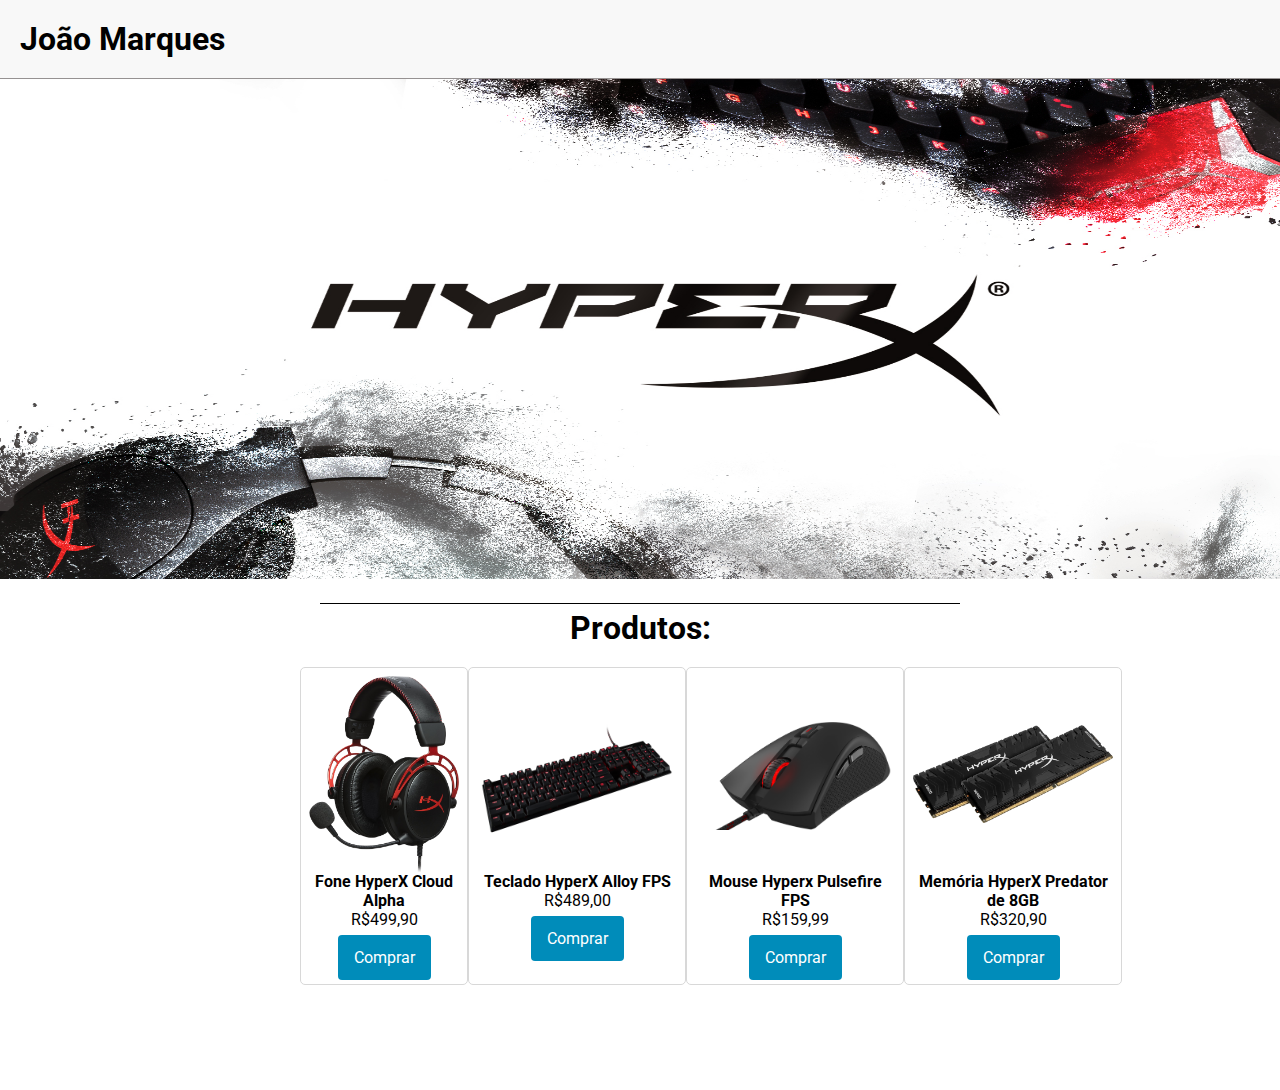
==== index.html @ 5cdc9b5f "Adicionando produtos dinamicamente" ====
<!DOCTYPE html>
<html lang="pt-BR">

<head>
  <meta charset="UTF-8">
  <meta http-equiv="X-UA-Compatible" content="IE=edge">
  <meta name="viewport" content="width=device-width, initial-scale=1.0">
  <link rel="preconnect" href="https://fonts.googleapis.com">
  <link rel="preconnect" href="https://fonts.gstatic.com" crossorigin>
  <link href="https://fonts.googleapis.com/css2?family=Roboto:wght@300&display=swap" rel="stylesheet">
  <link rel="stylesheet" href="style.css">
  <title>Document</title>
</head>

<body>
  <header>
    <h1>João Marques</h1>
  </header>
  <section>
    <img src="img/hyperx.jpg" alt="">
  </section>
  <hr>
  <section>
    <h1 class="section-title">Produtos:</h1>
    <div class="items-products"></div>
  </section>
  <script type="text/javascript" src="data.js"></script>
  <script type="text/javascript" src="script.js"></script>
</body>

</html>
---- style.css ----
* {
  padding: 0;
  margin: 0;
  vertical-align: baseline;
  list-style: none;
  border: 0;
  font-family: 'Roboto', sans-serif;
  }

.section-title {
  text-align: center;
  margin-bottom: 15px;
  font-size: 2rem; 
}

.items-products {
  padding: 5px 300px;
  display: flex;
  justify-content: space-between;
}

.item-Card {
  width: 250px;
  height: 300px;
  border: 1px solid rgb(216, 216, 216);
  padding: 8px;
  border-radius: 5px;
  margin-bottom: 100px;
}

.item-Card:hover {
  box-shadow: 5px 5px 10px rgb(0 0 0 / 10%);
  transform: scale(1.05);
}

.figure-img {
  width: auto;
  height: auto;
  margin: auto;
}

.normal {
  max-width:150px;
  max-height:250px;
}

.big {
  max-width:200px;
  max-height:300px;
}

.item-title {
  font-weight: bolder;
  text-align: center;
}

.item-price {
  text-align: center;
  font-weight: 400;
}

.item-button {
  background-color: #008CBA;
  border: none;
  color: white;
  padding: 13px 16px;
  text-align: center;
  display: inline-block;
  font-size: 16px;
  margin: 6px auto;
  display: block;
  border-radius: 4px;
}

.item-button:hover {
  background-color: #25a5cf;
}

figure {
  display: flex;
  height: 196px;
}

header {
  background-color: rgb(248, 248, 248);
  padding: 20px;
  box-shadow: 0rem 0rem 0.65rem rgba(0, 0, 0, 0.397);
  border-bottom: 1px solid rgb(150, 146, 146)
}

body {
  background-color:white;
}

hr {
  border-top: 1px solid black;
  width: 50%;
  margin: auto;
  margin-top: 20px;
  margin-bottom: 5px;
}

img {
  height: 500px;
  width: 100%;
}
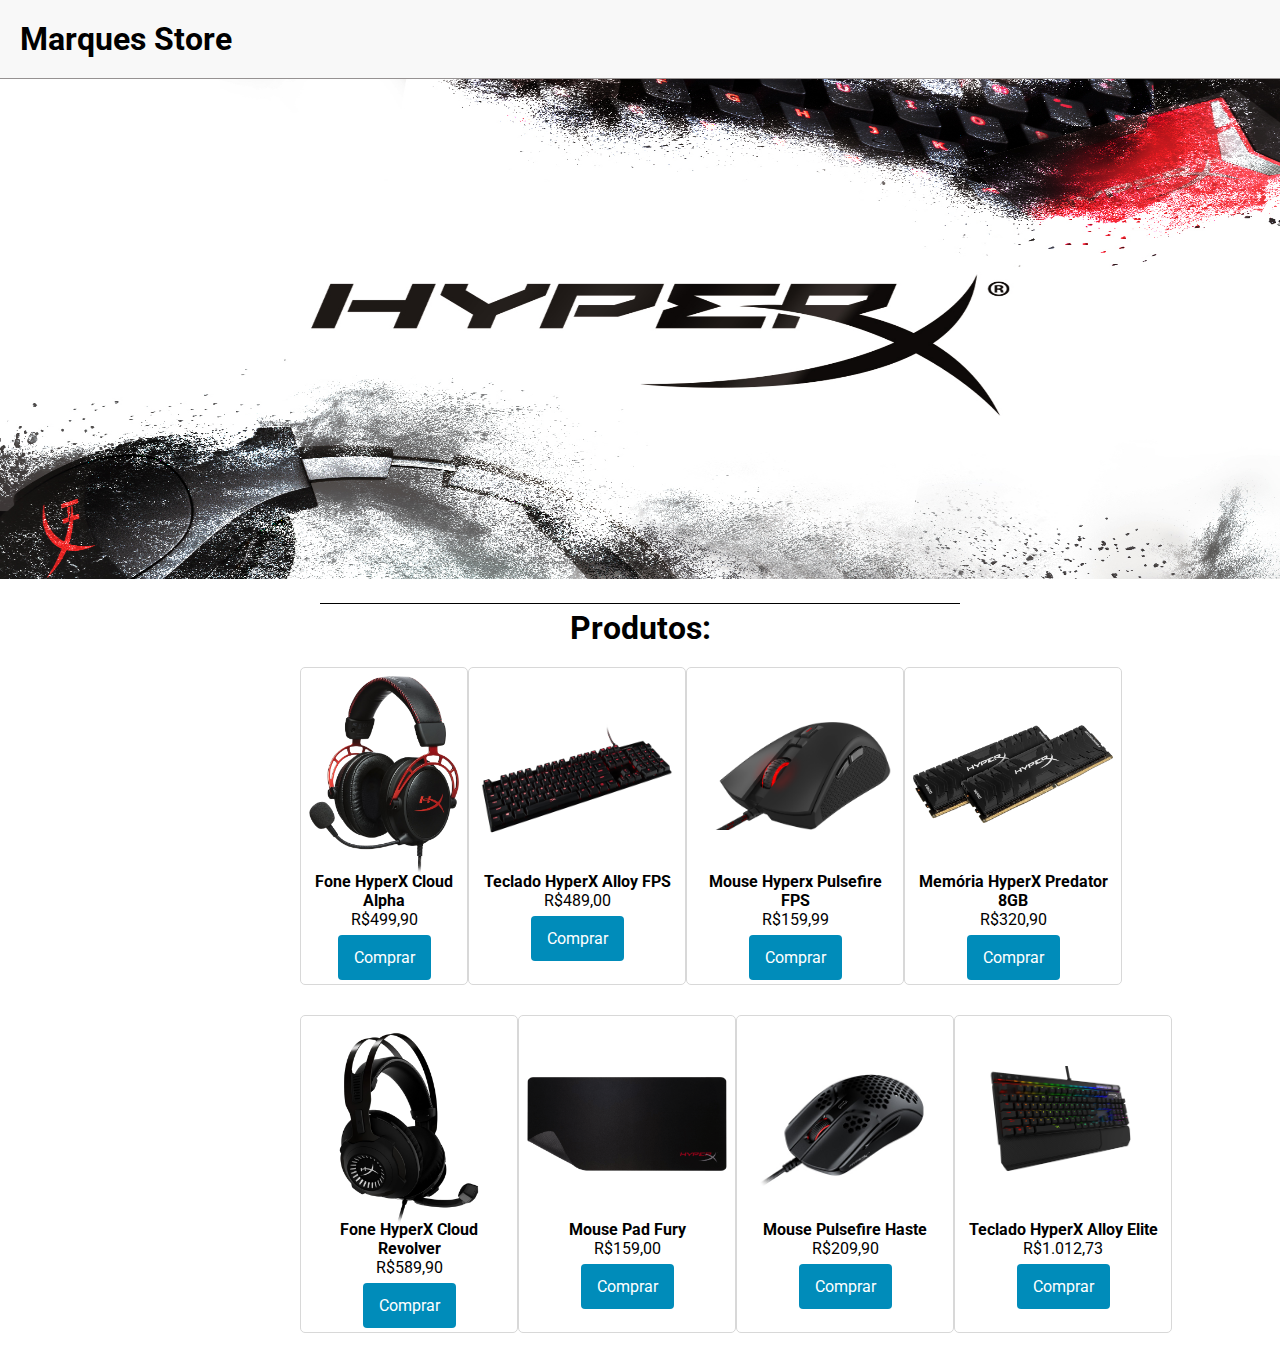
==== commit 65260479: "Adicionando fileiras dinamicamente" ====
--- a/index.html
+++ b/index.html
@@ -9,12 +9,12 @@
   <link rel="preconnect" href="https://fonts.gstatic.com" crossorigin>
   <link href="https://fonts.googleapis.com/css2?family=Roboto:wght@300&display=swap" rel="stylesheet">
   <link rel="stylesheet" href="style.css">
-  <title>Document</title>
+  <title>Marques Store</title>
 </head>
 
 <body>
   <header>
-    <h1>João Marques</h1>
+    <h1>Marques Store</h1>
   </header>
   <section>
     <img src="img/hyperx.jpg" alt="">
@@ -23,6 +23,7 @@
   <section>
     <h1 class="section-title">Produtos:</h1>
     <div class="items-products"></div>
+    <div class="items-products"></div>
   </section>
   <script type="text/javascript" src="data.js"></script>
   <script type="text/javascript" src="script.js"></script>
--- a/style.css
+++ b/style.css
@@ -25,7 +25,7 @@
   border: 1px solid rgb(216, 216, 216);
   padding: 8px;
   border-radius: 5px;
-  margin-bottom: 100px;
+  margin-bottom: 20px;
 }
 
 .item-Card:hover {
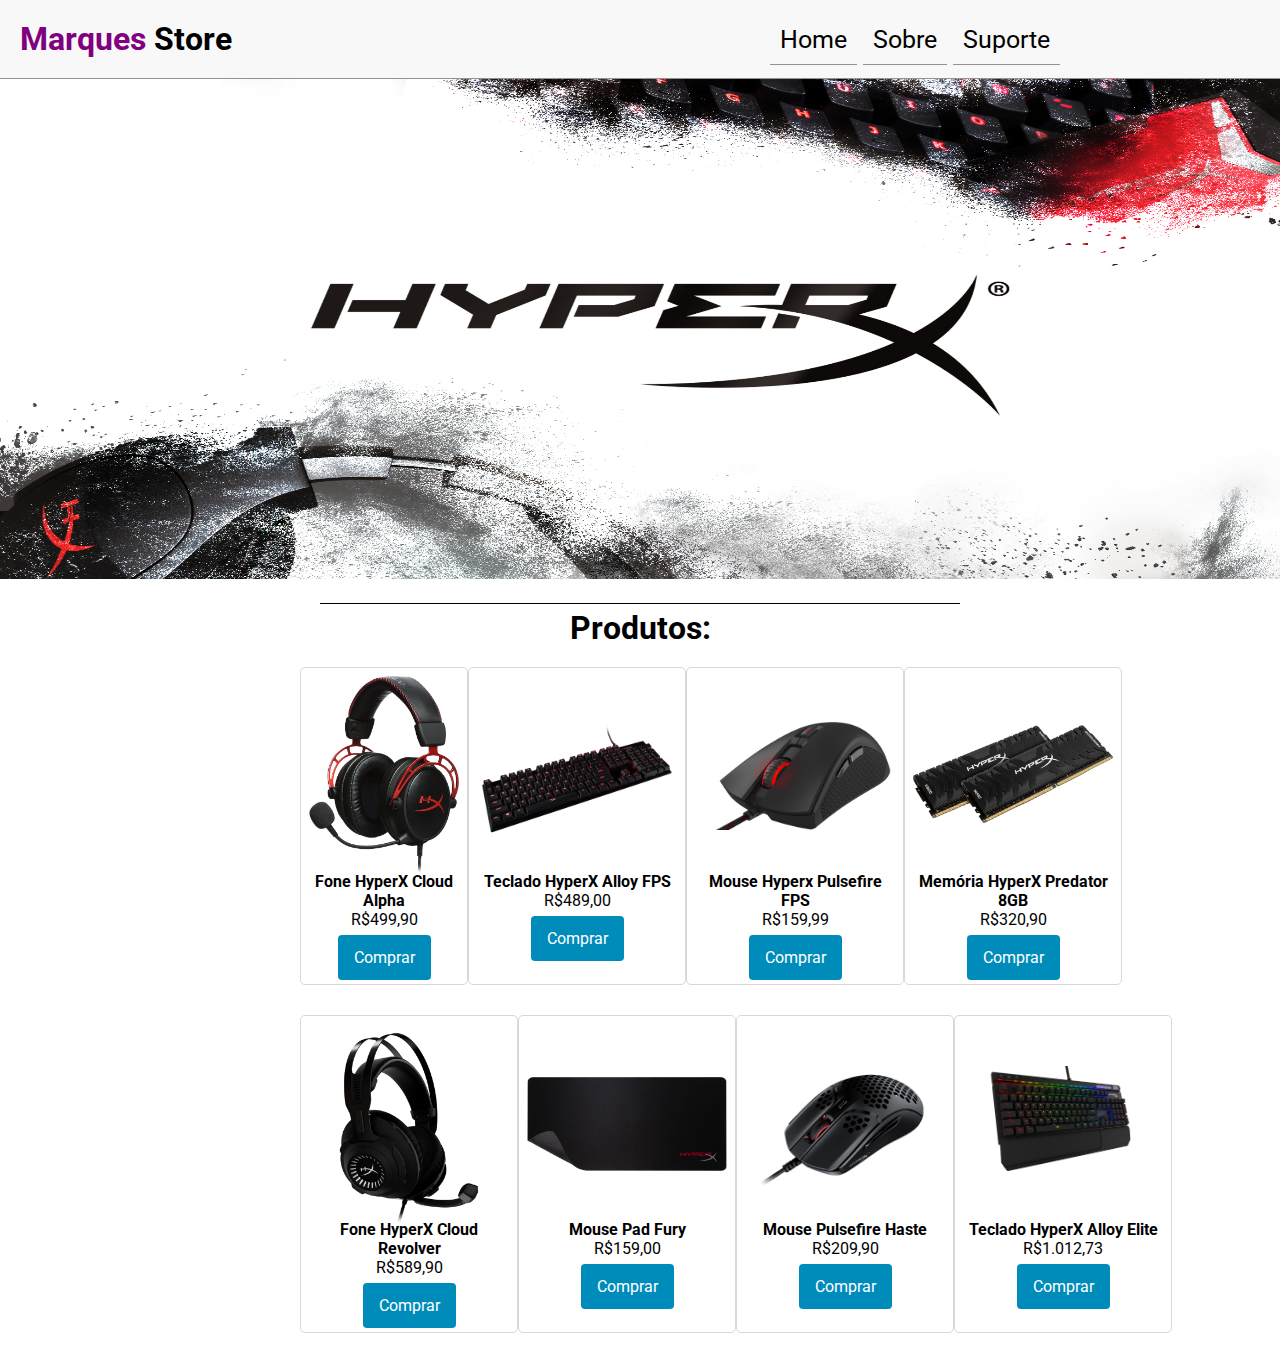
==== commit 9f53e4f9: "Melhorado o navbar" ====
--- a/index.html
+++ b/index.html
@@ -14,7 +14,14 @@
 
 <body>
   <header>
-    <h1>Marques Store</h1>
+    <h1> <span class="purple">Marques</span> Store</h1>
+    <nav>
+      <ul>
+        <li>Home</li>
+        <li>Sobre</li>
+        <li>Suporte</li>
+      </ul>
+    </nav>
   </header>
   <section>
     <img src="img/hyperx.jpg" alt="">
--- a/style.css
+++ b/style.css
@@ -26,11 +26,13 @@
   padding: 8px;
   border-radius: 5px;
   margin-bottom: 20px;
+  transition: 0.4s;
 }
 
 .item-Card:hover {
   box-shadow: 5px 5px 10px rgb(0 0 0 / 10%);
-  transform: scale(1.05);
+  transform: scale(1.10);
+  transition: 0.5s;
 }
 
 .figure-img {
@@ -74,6 +76,31 @@
 
 .item-button:hover {
   background-color: #25a5cf;
+  cursor: pointer;
+}
+
+.purple {
+  color: purple;
+}
+
+ul {
+  margin-top: 5px;
+  margin-right: 200px;
+}
+
+ul li {
+  padding: 10px;
+  border-bottom: 1px solid rgb(150, 146, 146);
+  display: inline;
+}
+
+ul li:hover {
+  border-bottom: 1px solid rgb(58, 58, 58);
+  cursor: pointer;
+}
+
+nav {
+  font-size: 25px;
 }
 
 figure {
@@ -82,10 +109,12 @@
 }
 
 header {
+  justify-content: space-between;
   background-color: rgb(248, 248, 248);
   padding: 20px;
   box-shadow: 0rem 0rem 0.65rem rgba(0, 0, 0, 0.397);
-  border-bottom: 1px solid rgb(150, 146, 146)
+  border-bottom: 1px solid rgb(150, 146, 146);
+  display: flex;
 }
 
 body {
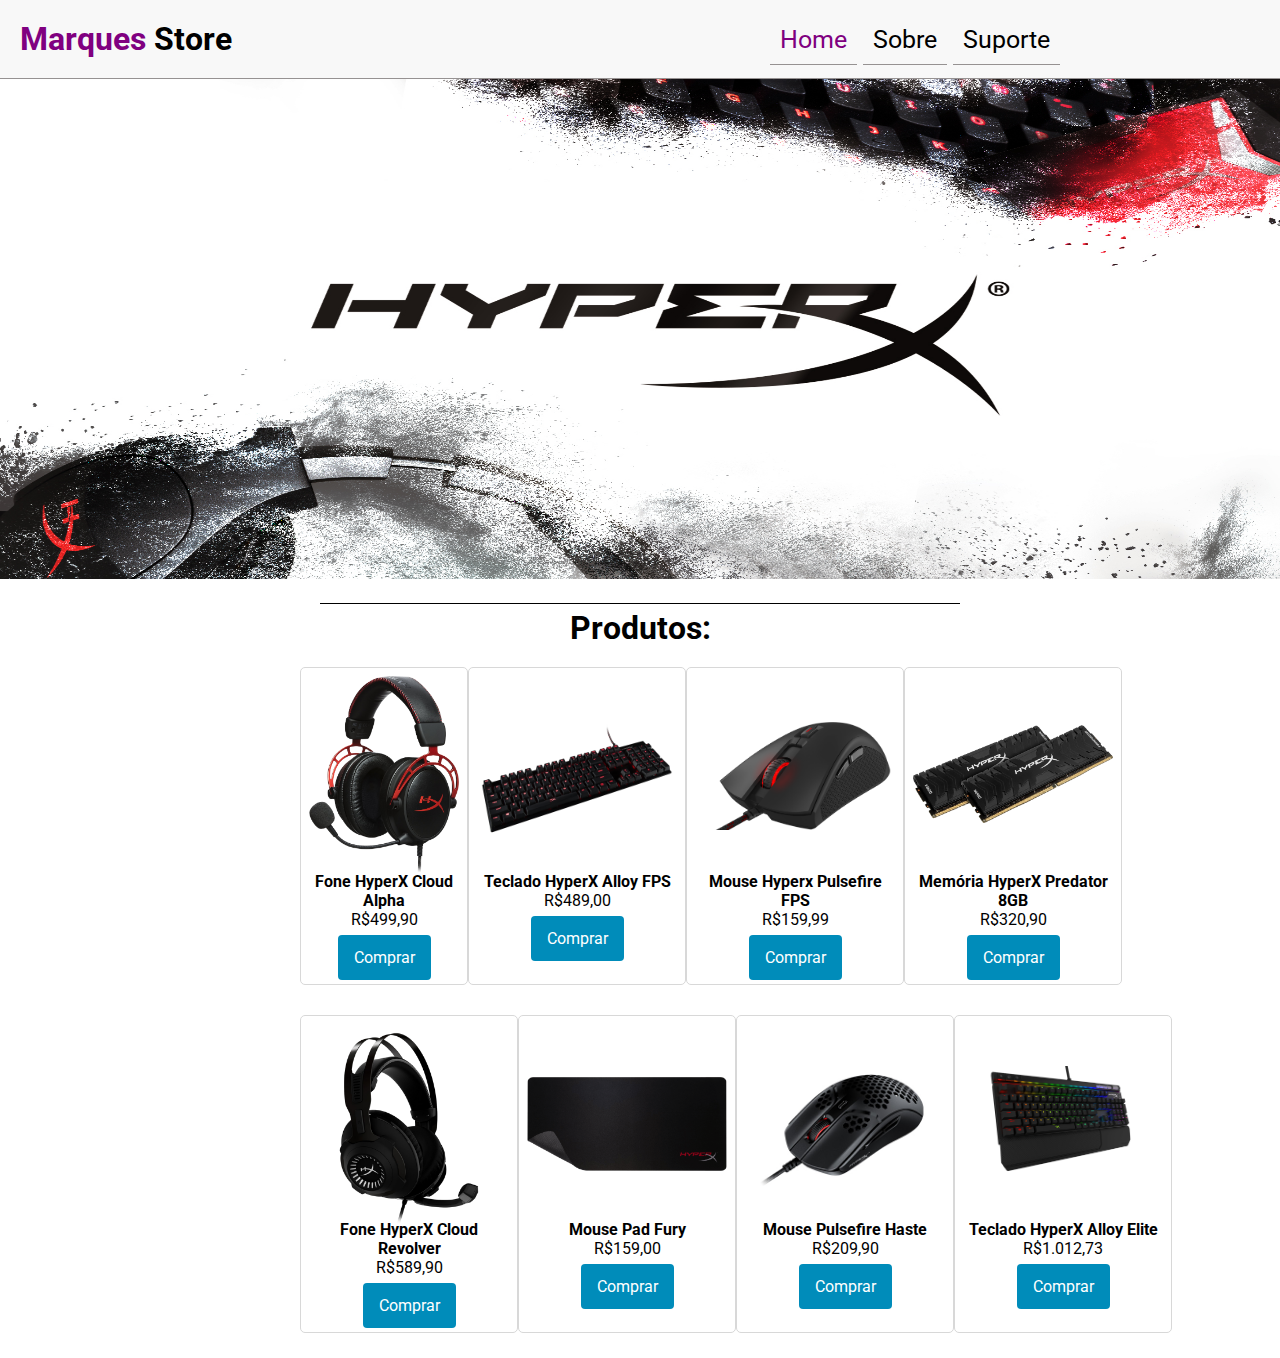
==== commit eb9b5f33: "Página sobre feita." ====
--- a/index.html
+++ b/index.html
@@ -11,20 +11,19 @@
   <link rel="stylesheet" href="style.css">
   <title>Marques Store</title>
 </head>
-
 <body>
   <header>
     <h1> <span class="purple">Marques</span> Store</h1>
     <nav>
       <ul>
-        <li>Home</li>
-        <li>Sobre</li>
-        <li>Suporte</li>
+        <li class="navBarButton selectedMenu"><a href="/index.html">Home</a></li>
+        <li class="navBarButton"><a href="/about.html">Sobre</a></li>
+        <li class="navBarButton"><a href="/suporte.html">Suporte</a></li>
       </ul>
     </nav>
   </header>
   <section>
-    <img src="img/hyperx.jpg" alt="">
+    <img id="banner" src="img/hyperx.jpg" alt="HyperX banner">
   </section>
   <hr>
   <section>
--- a/style.css
+++ b/style.css
@@ -83,20 +83,50 @@
   color: purple;
 }
 
+.navBarButton {
+  padding: 10px;
+  border-bottom: 1px solid rgb(150, 146, 146);
+  display: inline;
+}
+
+.navBarButton a {
+  text-decoration: none;
+  color: black;
+}
+
+.selectedMenu a {
+  color: purple;
+}
+
+.about-section {
+  display: flex;
+  padding-top: 25px;
+}
+
+.about-text {
+  margin-top: 35px;
+  font-size: 35px;
+  margin-left: 5%;
+  width: 50%;
+  font-family: 'Roboto', sans-serif;
+}
+
+.logo-about {
+  margin-left: 35px;
+}
+
 ul {
   margin-top: 5px;
   margin-right: 200px;
 }
 
-ul li {
-  padding: 10px;
-  border-bottom: 1px solid rgb(150, 146, 146);
-  display: inline;
-}
-
 ul li:hover {
   border-bottom: 1px solid rgb(58, 58, 58);
   cursor: pointer;
+}
+
+ul li:active {
+  border-bottom: 1px solid black;
 }
 
 nav {
@@ -129,7 +159,7 @@
   margin-bottom: 5px;
 }
 
-img {
+#banner {
   height: 500px;
   width: 100%;
 }